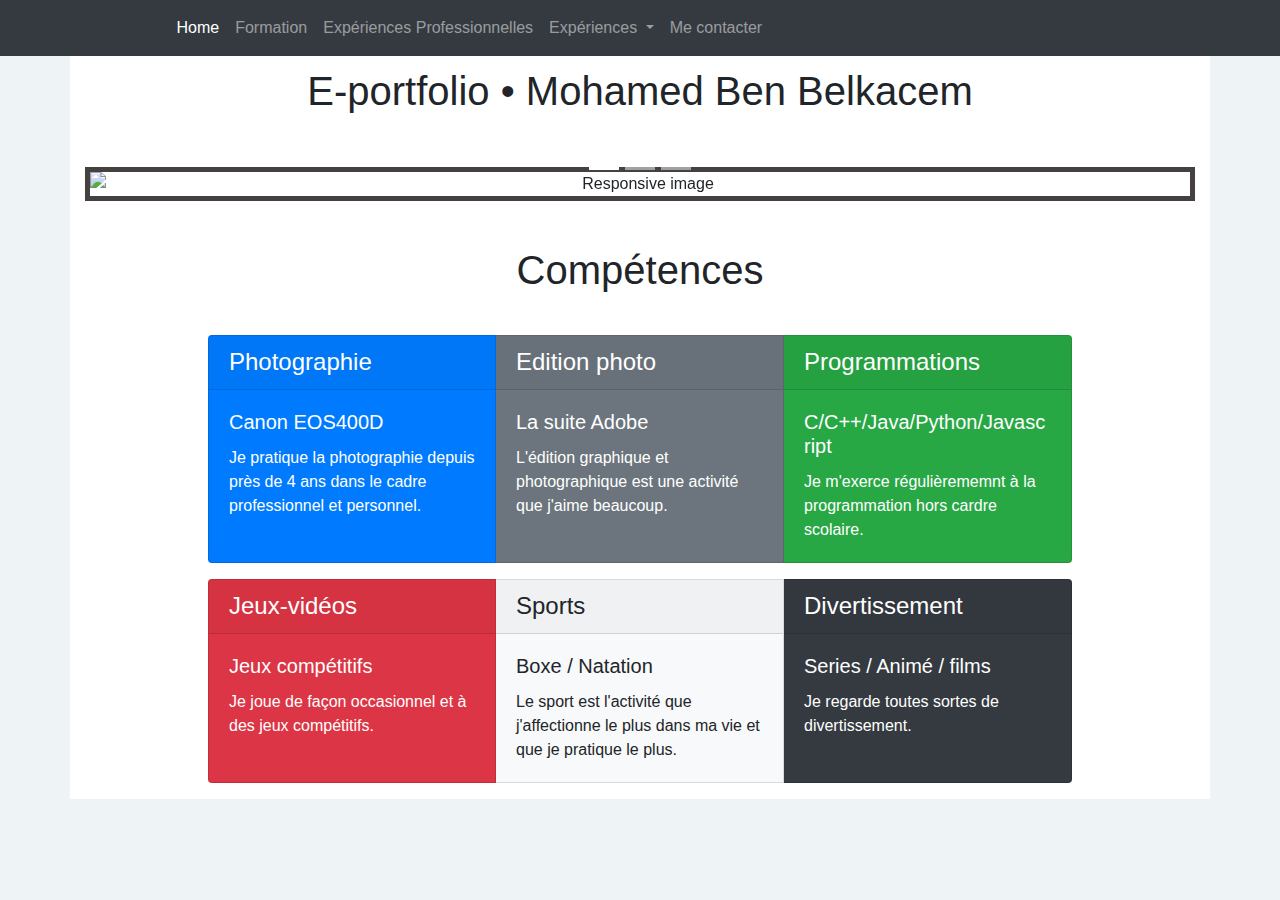
==== index.html @ 0adefacf "d" ====
<!DOCTYPE HTML>
<html>  

    <!-- head -->
    <head>
        <meta charset="utf-8">
        <title>Accueil - Mon portfolio</title>
        <!-- CSS -->
		<link rel="stylesheet" href="https://stackpath.bootstrapcdn.com/bootstrap/4.3.1/css/bootstrap.min.css" integrity="sha384-ggOyR0iXCbMQv3Xipma34MD+dH/1fQ784/j6cY/iJTQUOhcWr7x9JvoRxT2MZw1T" crossorigin="anonymous">
        <link rel="stylesheet" href="src/css/style.css">
        <!-- CSS -->

        <!-- font -->
        <link href="https://fonts.googleapis.com/css?family=Montserrat:700&display=swap" rel="stylesheet">
        <script src="https://kit.fontawesome.com/4875bce1bf.js"></script>
        <!-- font -->

        <!-- meta SEO-->
        <meta name="description" content="description du site">
        <meta name="keywords" content="(mots clés)">
		<meta name="viewport" content="width=device-width, initial-scale=1, shrink-to-fit=no">
        <!-- meta SEO-->

        
    </head>
    <!-- head -->
	
	<!-- Body -->
	<body>
    <nav class="row navbar navbar-expand-lg navbar-dark bg-dark">
      <div class="col-sm"> 
        <a class="navbar-brand" href="index.html"><i class="fas fa-home"></i></a>
        <button class="navbar-toggler" type="button" data-toggle="collapse" data-target="#navbarColor01" aria-controls="navbarColor01" aria-expanded="false" aria-label="Toggle navigation">
          <span class="navbar-toggler-icon"></span>
        </button>
      </div>
      
      <div class="col-sm-1"></div>
      <div class="col-sm collapse navbar-collapse" id="navbarColor01">
        <ul class="navbar-nav mr-auto">
          <li class="nav-item active">
            <a class="nav-link" href="index.html">Home</a>
          </li>
          <li class="nav-item">
            <a class="nav-link" href="formation.html">Formation</a>
          </li>
		      <li class="nav-item ">
            <a class="nav-link" href="experiencespro.html">Expériences Professionnelles</a>
          </li>
          <li class="nav-item dropdown">
            <a class="nav-link dropdown-toggle" href="#" id="navbarDropdownMenuLink" role="button" data-toggle="dropdown" aria-haspopup="true" aria-expanded="false">
              Expériences
            </a>
            <div class="dropdown-menu bg-dark menu" aria-labelledby="navbarDropdownMenuLink">
              <a class="dropdown-item text-white" href="natation.html">Natation</a>
              <a class="dropdown-item text-white" href="kickboxing.html">Kick-Boxing</a>
            </div>
          </li>
          <li class="nav-item">
            <a class="nav-link" href="mailto:benbelkacem.mohamed77@gmail.com?subject=Nouveau%20message%20depuis%20le%20e-portfolio">Me contacter</a>
          </li>
        </ul>
      </div>
    </nav>


		<div class="main container" >

      <div class="text-center titre">
          <h1 class="">E-portfolio • Mohamed Ben Belkacem</h1>
      </div>

      <div class="photos text-center">
        <div id="carouselExampleIndicators" class="carousel slide" data-ride="carousel">
          <ol class="carousel-indicators">
            <li data-target="#carouselExampleIndicators" data-slide-to="0" class="active"></li>
            <li data-target="#carouselExampleIndicators" data-slide-to="1"></li>
            <li data-target="#carouselExampleIndicators" data-slide-to="2"></li>
          </ol>
          <div class="carousel-inner">
            <div class="carousel-item active">
              <img src="src/img/img1.jpg" class="d-block w-100" alt="Responsive image">
            </div>
            <div class="carousel-item">
              <img src="src/img/img2.jpg" class="d-block w-100" alt="Responsive image">
            </div>
            <div class="carousel-item">
              <img src="src/img/img3.jpg" class="d-block w-100" alt="Responsive image">
            </div>
          </div>
          <a class="carousel-control-prev" href="#carouselExampleIndicators" role="button" data-slide="prev">
            <span class="carousel-control-prev-icon" aria-hidden="true"></span>
            <span class="sr-only">Précédent</span>
          </a>
          <a class="carousel-control-next" href="#carouselExampleIndicators" role="button" data-slide="next">
            <span class="carousel-control-next-icon" aria-hidden="true"></span>
            <span class="sr-only">Suivant</span>
          </a>
        </div>
      </div>
      <div class="text-center titre">
        <h1 class="">Compétences</h1>
      </div>
      <div class="d-block">
        <div class="card-group d-flex  justify-content-center">
          <div class="card text-white bg-primary mb-3" style="max-width: 18rem;">
            <div class="card-header h4"><i class="fas fa-camera"></i> Photographie</div>
            <div class="card-body">
              <h5 class="card-title">Canon EOS400D</h5>
              <p class="card-text">Je pratique la photographie depuis près de 4 ans dans le cadre professionnel et personnel.</p>
            </div>
          </div>
          <div class="card text-white bg-secondary mb-3" style="max-width: 18rem;">
            <div class="card-header h4"><i class="fab fa-adobe"></i> Edition photo</div>
            <div class="card-body">
              <h5 class="card-title">La suite Adobe</h5>
              <p class="card-text">L'édition graphique et photographique est une activité que j'aime beaucoup.</p>
            </div>
          </div>
          <div class="card text-white bg-success mb-3" style="max-width: 18rem;">
            <div class="card-header h4"><i class="fas fa-laptop-code"></i> Programmations</div>
            <div class="card-body">
              <h5 class="card-title">C/C++/Java/Python/Javascript</h5>
              <p class="card-text">Je m'exerce régulièrememnt à la programmation hors cardre scolaire.</p>
            </div>
          </div>
        </div>
        <div class="card-group d-flex  justify-content-center">
          <div class="card text-white bg-danger mb-3" style="max-width: 18rem;">
            <div class="card-header h4"><i class="fas fa-gamepad"></i> Jeux-vidéos</div>
            <div class="card-body">
              <h5 class="card-title">Jeux compétitifs</h5>
              <p class="card-text">Je joue de façon occasionnel et à des jeux compétitifs.</p>
            </div>
          </div>
          <div class="card bg-light mb-3" style="max-width: 18rem;">
            <div class="card-header h4"><i class="fas fa-dumbbell"></i></i> Sports</div>
            <div class="card-body">
              <h5 class="card-title">Boxe / Natation</h5>
              <p class="card-text">Le sport est l'activité que j'affectionne le plus dans ma vie et que je pratique le plus.</p>
            </div>
          </div>
          <div class="card text-white bg-dark mb-3" style="max-width: 18rem;">
            <div class="card-header h4"> <i class="fas fa-tv"></i> Divertissement</div>
            <div class="card-body">
              <h5 class="card-title">Series / Animé / films</h5>
              <p class="card-text">Je regarde toutes sortes de divertissement.</p>
            </div>
          </div>
        </div>
      </div>
		</div>

	</body>
	<!-- Body -->
    <script src="https://kit.fontawesome.com/4875bce1bf.js" crossorigin="anonymous"></script>
    <script src="https://code.jquery.com/jquery-3.3.1.slim.min.js" integrity="sha384-q8i/X+965DzO0rT7abK41JStQIAqVgRVzpbzo5smXKp4YfRvH+8abtTE1Pi6jizo" crossorigin="anonymous"></script>
    <script src="https://cdnjs.cloudflare.com/ajax/libs/popper.js/1.14.7/umd/popper.min.js" integrity="sha384-UO2eT0CpHqdSJQ6hJty5KVphtPhzWj9WO1clHTMGa3JDZwrnQq4sF86dIHNDz0W1" crossorigin="anonymous"></script>
    <script src="https://stackpath.bootstrapcdn.com/bootstrap/4.3.1/js/bootstrap.min.js" integrity="sha384-JjSmVgyd0p3pXB1rRibZUAYoIIy6OrQ6VrjIEaFf/nJGzIxFDsf4x0xIM+B07jRM" crossorigin="anonymous"></script>
	
</html>
---- src/css/style.css ----
body{
	background-color: #eef4f5;

}
.paragraphe{
	font-size: 1.3em;
	margin-top: 1em;
    margin-bottom: 1rem;
}
.etablissement{
	height: 25em;
}
.sous-titre {
	margin: 5%;
}
.titre {
	padding-top: 1%;
    margin-bottom: 2%;
    padding-bottom: 1%;
}
.main {
	background-color: #FFFFFF;

}
.photos {
	border: 5px solid #454140;
	margin: 3% 0 3% 0;

}

.show a:hover {
	background-color: #d6d4e0;
}

.experiences{
	height: 168px;
}
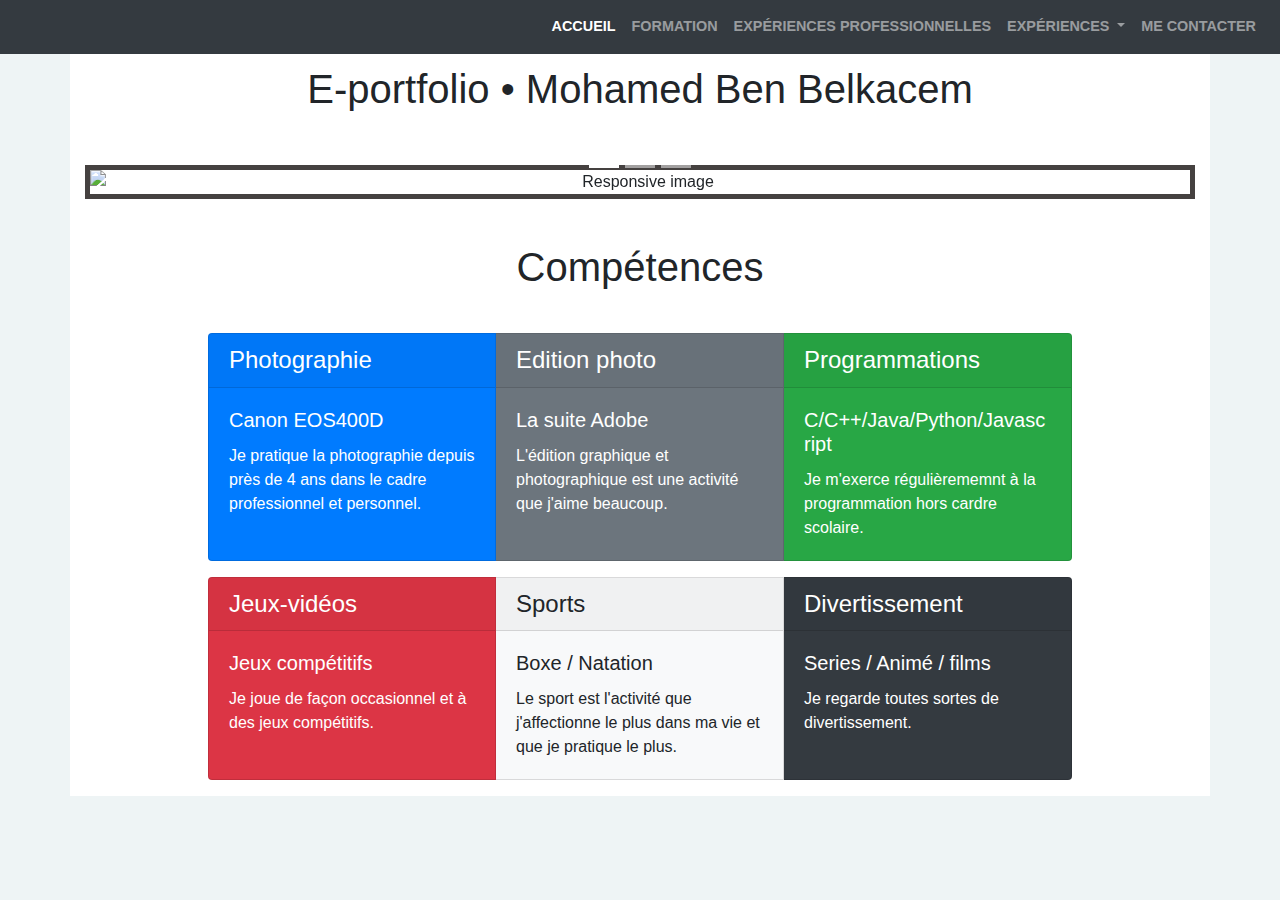
==== commit d29e2f35: "g" ====
--- a/index.html
+++ b/index.html
@@ -37,9 +37,9 @@
       
       <div class="col-sm-1"></div>
       <div class="col-sm collapse navbar-collapse" id="navbarColor01">
-        <ul class="navbar-nav mr-auto">
+        <ul class="navbar-nav ml-auto">
           <li class="nav-item active">
-            <a class="nav-link" href="index.html">Home</a>
+            <a class="nav-link" href="index.html">Accueil</a>
           </li>
           <li class="nav-item">
             <a class="nav-link" href="formation.html">Formation</a>
@@ -57,7 +57,7 @@
             </div>
           </li>
           <li class="nav-item">
-            <a class="nav-link" href="mailto:benbelkacem.mohamed77@gmail.com?subject=Nouveau%20message%20depuis%20le%20e-portfolio">Me contacter</a>
+            <a class="nav-link" href="contact.html">Me contacter</a>
           </li>
         </ul>
       </div>
--- a/src/css/style.css
+++ b/src/css/style.css
@@ -32,6 +32,18 @@
 	background-color: #d6d4e0;
 }
 
+.envoyer a{
+	text-decoration: none;
+	color: #FFFFFF;
+}
+
+.navbar{
+	text-transform: uppercase;
+	font-weight: 800;
+	font-size: 0.9rem;
+	height: 10%;
+}
+
 .experiences{
 	height: 168px;
 }